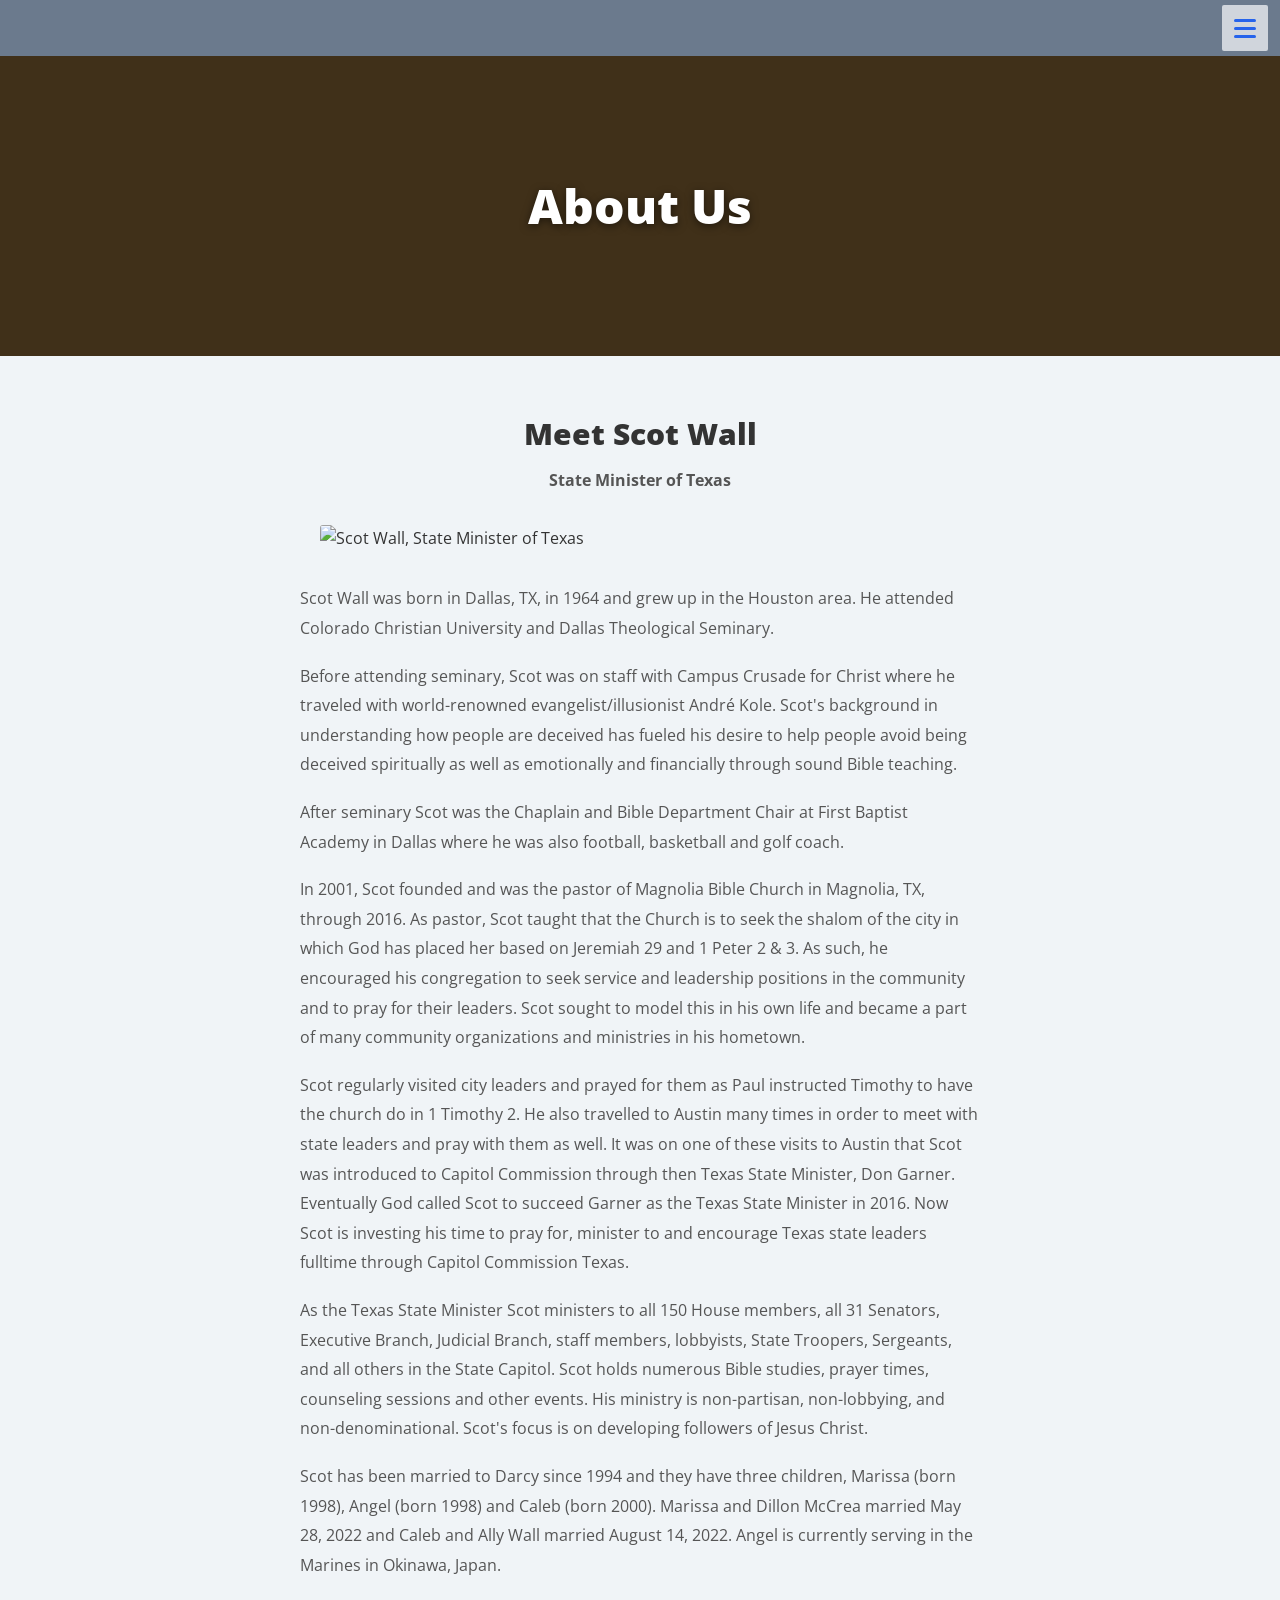
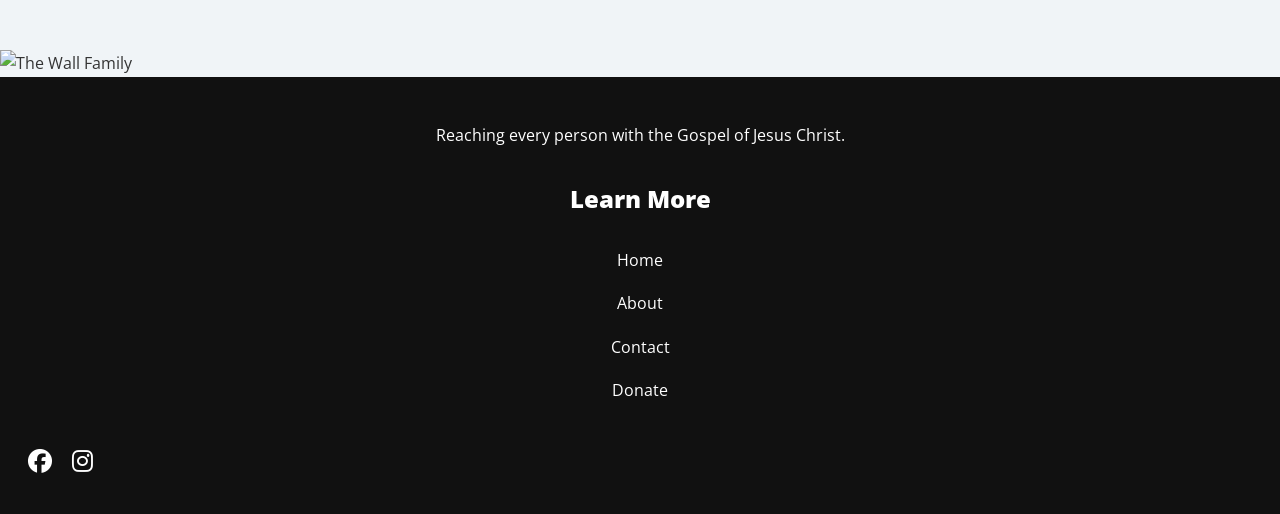
==== about.html @ 06ad8a21 "Build complete Capitol Commission Texas static site Full replica of capitolcommissiontexas.org built" ====
<!DOCTYPE html>
<html lang="en">
<head>
  <meta charset="UTF-8" />
  <meta name="viewport" content="width=device-width, initial-scale=1.0" />
  <title>About Capitol Commission Texas: Nurturing Faith in Government</title>
  <meta name="description" content="Learn about Scot Wall and the Capitol Commission Texas ministry serving Texas state leaders through faith, prayer, and discipleship." />
  <link rel="stylesheet" href="css/styles.css" />
  <link rel="stylesheet" href="https://cdnjs.cloudflare.com/ajax/libs/font-awesome/6.5.0/css/all.min.css" />
</head>
<body>

  <!-- ======== HEADER ======== -->
  <header>
    <button class="menu-btn" id="menuBtn" aria-label="Open navigation">
      <span class="bar"></span>
      <span class="bar"></span>
      <span class="bar"></span>
      <span class="close-x">&#10005;</span>
    </button>
  </header>

  <!-- ======== NAV DROPDOWN ======== -->
  <nav class="nav-dropdown" id="navDropdown" aria-label="Main navigation">
    <a href="index.html">Home</a>
    <a href="about.html">About</a>
    <a href="contact.html">Contact</a>
    <a href="https://app.donortools.com" target="_blank" rel="noopener">Donate</a>
  </nav>

  <!-- ======== HERO ======== -->
  <!--
    Image: Place a daytime photo of the Texas Capitol exterior
    at images/capitol-exterior-day.jpg for the hero background.
  -->
  <div class="hero-inner hero-about">
    <h1>About Us</h1>
  </div>

  <!-- ======== MEET SCOT WALL ======== -->
  <section class="about-bio section">
    <div class="container">
      <h2>Meet Scot Wall</h2>
      <p class="role">State Minister of Texas</p>

      <!--
        Image: Place Scot Wall's speaking photo (blue starry background)
        at images/scot-wall-about.jpg
      -->
      <img
        class="scot-main-photo"
        src="images/scot-wall-about.jpg"
        alt="Scot Wall, State Minister of Texas"
      />

      <p>
        Scot Wall was born in Dallas, TX, in 1964 and grew up in the Houston area.
        He attended Colorado Christian University and Dallas Theological Seminary.
      </p>
      <p>
        Before attending seminary, Scot was on staff with Campus Crusade for Christ where he traveled with
        world-renowned evangelist/illusionist André Kole. Scot's background in understanding how people are
        deceived has fueled his desire to help people avoid being deceived spiritually as well as emotionally
        and financially through sound Bible teaching.
      </p>
      <p>
        After seminary Scot was the Chaplain and Bible Department Chair at First Baptist Academy in Dallas
        where he was also football, basketball and golf coach.
      </p>
      <p>
        In 2001, Scot founded and was the pastor of Magnolia Bible Church in Magnolia, TX, through 2016.
        As pastor, Scot taught that the Church is to seek the shalom of the city in which God has placed her
        based on Jeremiah 29 and 1 Peter 2 &amp; 3. As such, he encouraged his congregation to seek service
        and leadership positions in the community and to pray for their leaders. Scot sought to model this in
        his own life and became a part of many community organizations and ministries in his hometown.
      </p>
      <p>
        Scot regularly visited city leaders and prayed for them as Paul instructed Timothy to have the church
        do in 1 Timothy 2. He also travelled to Austin many times in order to meet with state leaders and pray
        with them as well. It was on one of these visits to Austin that Scot was introduced to Capitol Commission
        through then Texas State Minister, Don Garner. Eventually God called Scot to succeed Garner as the Texas
        State Minister in 2016. Now Scot is investing his time to pray for, minister to and encourage Texas state
        leaders fulltime through Capitol Commission Texas.
      </p>
      <p>
        As the Texas State Minister Scot ministers to all 150 House members, all 31 Senators, Executive Branch,
        Judicial Branch, staff members, lobbyists, State Troopers, Sergeants, and all others in the State Capitol.
        Scot holds numerous Bible studies, prayer times, counseling sessions and other events. His ministry is
        non-partisan, non-lobbying, and non-denominational. Scot's focus is on developing followers of Jesus Christ.
      </p>
      <p>
        Scot has been married to Darcy since 1994 and they have three children, Marissa (born 1998), Angel
        (born 1998) and Caleb (born 2000). Marissa and Dillon McCrea married May 28, 2022 and Caleb and Ally
        Wall married August 14, 2022. Angel is currently serving in the Marines in Okinawa, Japan.
      </p>
    </div>
  </section>

  <!-- ======== FAMILY PHOTO ======== -->
  <!--
    Image: Place the Wall family wedding photo
    at images/wall-family.jpg
  -->
  <div class="family-photo-wrap">
    <img src="images/wall-family.jpg" alt="The Wall Family" />
  </div>

  <!-- ======== FOOTER ======== -->
  <footer>
    <p class="footer-tagline">Reaching every person with the Gospel of Jesus Christ.</p>
    <h3>Learn More</h3>
    <nav class="footer-nav">
      <a href="index.html">Home</a>
      <a href="about.html">About</a>
      <a href="contact.html">Contact</a>
      <a href="https://app.donortools.com" target="_blank" rel="noopener">Donate</a>
    </nav>
    <div class="footer-social">
      <a href="https://www.facebook.com/capitolcommission" target="_blank" rel="noopener" aria-label="Facebook">
        <i class="fab fa-facebook"></i>
      </a>
      <a href="https://www.instagram.com/capitolcommission" target="_blank" rel="noopener" aria-label="Instagram">
        <i class="fab fa-instagram"></i>
      </a>
    </div>
  </footer>

  <!-- ======== SCROLL TO TOP ======== -->
  <button class="scroll-top" id="scrollTop" aria-label="Scroll to top">&#8679;</button>

  <script src="js/main.js"></script>
</body>
</html>
---- css/styles.css ----
/* =========================================
   Capitol Commission Texas — styles.css
   ========================================= */

@import url('https://fonts.googleapis.com/css2?family=Open+Sans:wght@400;600;700;800&family=Dancing+Script:wght@700&display=swap');

:root {
  --header-bg: #6b7a8d;
  --body-bg:   #f0f4f7;
  --white:     #ffffff;
  --footer-bg: #111111;
  --navy:      #1e3569;
  --btn-dark:  #333333;
  --btn-blue:  #2563eb;
  --text:      #333333;
  --text-mid:  #555555;
  --border:    #d0d5dc;
  --header-h:  56px;
}

/* ── RESET ── */
*, *::before, *::after { box-sizing: border-box; margin: 0; padding: 0; }
html  { scroll-behavior: smooth; }
body  {
  font-family: 'Open Sans', sans-serif;
  background: var(--body-bg);
  color: var(--text);
  line-height: 1.7;
  padding-top: var(--header-h);
}
img   { display: block; max-width: 100%; }
a     { text-decoration: none; }

/* ── HEADER ── */
header {
  position: fixed;
  top: 0; left: 0; right: 0;
  height: var(--header-h);
  background: var(--header-bg);
  display: flex;
  justify-content: flex-end;
  align-items: center;
  padding: 0 12px;
  z-index: 1000;
}

.menu-btn {
  background: #d0d5dc;
  border: none;
  width: 46px;
  height: 46px;
  display: flex;
  flex-direction: column;
  align-items: center;
  justify-content: center;
  gap: 5px;
  cursor: pointer;
  border-radius: 2px;
}
.menu-btn .bar {
  width: 22px;
  height: 3px;
  background: var(--btn-blue);
  border-radius: 2px;
  display: block;
}
.menu-btn .close-x {
  display: none;
  font-size: 1.3rem;
  font-weight: 700;
  color: var(--btn-blue);
  line-height: 1;
}
.menu-btn.open .bar    { display: none; }
.menu-btn.open .close-x { display: block; }

/* ── NAV DROPDOWN ── */
.nav-dropdown {
  position: fixed;
  top: var(--header-h);
  left: 0; right: 0;
  background: var(--body-bg);
  z-index: 999;
  display: none;
  flex-direction: column;
  box-shadow: 0 4px 12px rgba(0,0,0,.15);
}
.nav-dropdown.open { display: flex; }
.nav-dropdown a {
  display: block;
  padding: 18px 24px;
  border-bottom: 1px solid var(--border);
  color: #666;
  font-size: 1rem;
  transition: color .2s, background .2s;
}
.nav-dropdown a:hover { color: var(--navy); background: #e8ecf1; }

/* ── LOGO SVG ── */
.logo-svg { width: 100%; max-width: 280px; height: auto; }

/* ── HOME HERO ── */
.hero-home {
  background: var(--body-bg);
  text-align: center;
  padding: 50px 20px 0;
}
.hero-home .logo-wrap {
  display: flex;
  justify-content: center;
  margin-bottom: 28px;
}
.hero-subtitle {
  font-size: 1.1rem;
  font-weight: 800;
  color: var(--text);
  max-width: 560px;
  margin: 0 auto 32px;
  line-height: 1.5;
}

/* Video block */
.video-block {
  background: #000;
  width: 100%;
  padding: 0;
}
.video-wrapper {
  position: relative;
  width: 100%;
  padding-top: 56.25%;
}
.video-wrapper iframe {
  position: absolute;
  inset: 0;
  width: 100%;
  height: 100%;
  border: none;
}

/* ── INNER PAGE HERO ── */
.hero-inner {
  position: relative;
  height: 240px;
  background-size: cover;
  background-position: center;
  display: flex;
  align-items: center;
  justify-content: center;
}
.hero-inner::after {
  content: '';
  position: absolute;
  inset: 0;
  background: rgba(0,0,0,.40);
}
.hero-inner h1 {
  position: relative;
  z-index: 1;
  color: #fff;
  font-size: 2.4rem;
  font-weight: 800;
  text-shadow: 0 2px 8px rgba(0,0,0,.5);
}
/* Fallback gradients (replace with real photos in /images/) */
.hero-about   { background-color: #6b4f2a; background-image: url('../images/capitol-exterior-day.jpg'); }
.hero-contact { background-color: #1e2d45; background-image: url('../images/capitol-exterior-night.jpg'); }
.hero-golf    { background-color: #2a4a2a; background-image: url('../images/golf-hero.jpg'); }

/* ── SECTIONS ── */
.section { padding: 52px 24px; }
.section-light { background: var(--body-bg); }
.section-white { background: var(--white); }
.container { max-width: 680px; margin: 0 auto; }
.text-center { text-align: center; }

/* ── OUR MISSION ── */
.mission-section { background: var(--body-bg); text-align: center; }
.mission-section h2 {
  font-size: 1.9rem;
  font-weight: 800;
  margin-bottom: 20px;
}
.mission-section p {
  color: var(--text-mid);
  font-size: 1rem;
  line-height: 1.85;
  margin-bottom: 14px;
}

/* ── DOME / QUOTE ── */
.dome-section {
  background-color: #2a2d38;
  background-image: url('../images/capitol-dome-interior.jpg');
  background-size: cover;
  background-position: center;
  position: relative;
  padding: 80px 24px;
  text-align: center;
  color: #fff;
}
.dome-section::before {
  content: '';
  position: absolute;
  inset: 0;
  background: rgba(25,28,40,.72);
}
.dome-content {
  position: relative;
  z-index: 1;
  max-width: 620px;
  margin: 0 auto;
}
.dome-content p:first-child {
  font-size: 1.25rem;
  font-weight: 800;
  margin-bottom: 18px;
  letter-spacing: .4px;
}
.dome-content p:last-child {
  font-size: 1rem;
  line-height: 1.9;
  font-style: italic;
}

/* ── MEET SCOT (HOME) ── */
.meet-scot-home {
  background: var(--body-bg);
  padding: 52px 24px;
  text-align: center;
}
.meet-scot-home .cta-text {
  font-size: 1.1rem;
  margin-bottom: 28px;
}
.meet-scot-home .cta-text a {
  color: #1d4ed8;
  text-decoration: underline;
  text-decoration-color: #ef4444;
  text-decoration-thickness: 2px;
  font-weight: 700;
}
.scot-photo-wrap {
  position: relative;
  display: inline-block;
  max-width: 360px;
  width: 100%;
  margin: 0 auto;
}
.scot-photo-wrap img {
  width: 100%;
  border-radius: 2px;
}
.meet-overlay {
  position: absolute;
  bottom: 18px;
  left: 50%;
  transform: translateX(-50%);
  color: #fff;
  font-family: 'Dancing Script', cursive;
  font-size: 2.2rem;
  font-weight: 700;
  text-shadow: 0 2px 8px rgba(0,0,0,.65);
  white-space: nowrap;
}
.section-rule { border: none; border-top: 1px solid var(--border); }

/* ── HOW YOU CAN HELP ── */
.help-section { background: var(--body-bg); padding: 52px 24px; text-align: center; }
.help-section h2 { font-size: 1.75rem; font-weight: 800; margin-bottom: 16px; }
.help-section > .container > p {
  color: var(--text-mid);
  margin-bottom: 36px;
  line-height: 1.85;
}
.help-cols {
  display: grid;
  grid-template-columns: 1fr 1fr;
  gap: 24px;
  margin-bottom: 36px;
}
@media (max-width: 560px) { .help-cols { grid-template-columns: 1fr; } }
.help-col { padding: 12px; }
.help-col i { font-size: 2.4rem; color: var(--text-mid); margin-bottom: 14px; display: block; }
.help-col h3 { font-size: 1rem; font-weight: 700; margin-bottom: 10px; }
.help-col p  { font-size: .92rem; color: var(--text-mid); line-height: 1.75; margin-bottom: 16px; }

.btn-dark {
  display: inline-block;
  background: var(--btn-dark);
  color: #fff;
  padding: 10px 26px;
  font-weight: 700;
  font-size: .95rem;
  border-radius: 2px;
  transition: background .2s;
}
.btn-dark:hover { background: #111; }

.btn-blue {
  display: inline-block;
  background: var(--btn-blue);
  color: #fff;
  padding: 13px 34px;
  font-weight: 700;
  font-size: 1rem;
  border-radius: 50px;
  border: none;
  cursor: pointer;
  font-family: 'Open Sans', sans-serif;
  transition: background .2s;
}
.btn-blue:hover { background: #1d4ed8; }
.btn-blue-wide { width: 100%; text-align: center; border-radius: 6px; padding: 14px; }

.mail-to { margin-top: 8px; color: var(--text-mid); line-height: 2; }
.mail-to strong { font-weight: 700; color: var(--text); display: block; }

/* ── FOOTER ── */
footer {
  background: var(--footer-bg);
  color: #fff;
  padding: 44px 24px 32px;
  text-align: center;
}
.footer-tagline { font-size: 1rem; line-height: 1.75; margin-bottom: 30px; }
footer h3 { font-size: 1.5rem; font-weight: 800; margin-bottom: 20px; }
.footer-nav { display: flex; flex-direction: column; gap: 2px; margin-bottom: 30px; }
.footer-nav a {
  color: #fff;
  font-size: 1rem;
  padding: 7px 0;
  transition: color .2s;
}
.footer-nav a:hover { color: #93c5fd; }
.footer-social { display: flex; gap: 20px; padding: 0 4px; }
.footer-social a { color: #fff; font-size: 1.5rem; transition: color .2s; }
.footer-social a:hover { color: #93c5fd; }

/* ── SCROLL TO TOP ── */
.scroll-top {
  position: fixed;
  bottom: 24px;
  right: 24px;
  background: var(--btn-blue);
  color: #fff;
  border: none;
  width: 46px;
  height: 46px;
  border-radius: 5px;
  font-size: 1.3rem;
  cursor: pointer;
  display: none;
  align-items: center;
  justify-content: center;
  z-index: 500;
  transition: background .2s;
}
.scroll-top.visible { display: flex; }
.scroll-top:hover { background: #1d4ed8; }

/* ── ABOUT PAGE ── */
.about-bio {
  background: var(--body-bg);
  padding: 52px 24px;
}
.about-bio h2 {
  font-size: 1.9rem;
  font-weight: 800;
  text-align: center;
  margin-bottom: 6px;
}
.about-bio .role {
  text-align: center;
  font-weight: 700;
  margin-bottom: 30px;
}
.about-bio .scot-main-photo {
  width: 100%;
  max-width: 640px;
  margin: 0 auto 32px;
  border-radius: 3px;
}
.about-bio p {
  color: var(--text-mid);
  line-height: 1.85;
  margin-bottom: 18px;
  font-size: 1rem;
}
.family-photo-wrap {
  background: var(--body-bg);
  padding: 0 0 0;
}
.family-photo-wrap img { width: 100%; }

/* ── CONTACT PAGE ── */
.contact-info-section {
  background: var(--body-bg);
  padding: 52px 24px 40px;
}
.contact-info-section h2 { font-size: 1.75rem; font-weight: 800; margin-bottom: 14px; }
.contact-intro { color: var(--text-mid); line-height: 1.85; margin-bottom: 32px; font-size: 1rem; }
.contact-details { display: flex; flex-direction: column; gap: 14px; margin-bottom: 40px; }
.contact-detail {
  display: flex;
  align-items: flex-start;
  gap: 16px;
  font-size: .97rem;
  color: var(--text-mid);
}
.contact-detail i { color: var(--text); font-size: 1.1rem; margin-top: 3px; width: 20px; flex-shrink: 0; }
.contact-detail a { color: var(--text-mid); transition: color .2s; }
.contact-detail a:hover { color: var(--btn-blue); }

/* Forms */
.contact-form, .newsletter-form {
  display: flex;
  flex-direction: column;
  gap: 20px;
}
.form-divider { border: none; border-top: 1px solid var(--border); margin: 40px 0 36px; }
.newsletter-section h3 { font-size: 1.2rem; font-weight: 700; margin-bottom: 4px; }
.newsletter-section p  { color: var(--text-mid); font-size: .92rem; margin-bottom: 20px; }

.form-group { display: flex; flex-direction: column; gap: 6px; }
.form-group label { font-size: .9rem; color: var(--text-mid); }
.form-group label .req { color: #ef4444; margin-left: 2px; }
.form-group input,
.form-group textarea,
.form-group select {
  border: 1px solid #ccc;
  background: var(--white);
  padding: 12px 14px;
  font-size: .97rem;
  font-family: 'Open Sans', sans-serif;
  border-radius: 3px;
  outline: none;
  transition: border-color .2s;
}
.form-group input:focus,
.form-group textarea:focus { border-color: var(--btn-blue); }
.form-group input::placeholder,
.form-group textarea::placeholder { color: #aaa; }
.form-group textarea { min-height: 150px; resize: vertical; }

.check-label { font-size: .9rem; color: var(--text-mid); }
.checkbox-list { display: flex; flex-direction: column; gap: 10px; margin-top: 4px; }
.checkbox-list label {
  display: flex;
  align-items: center;
  gap: 10px;
  font-size: .97rem;
  color: var(--text-mid);
  cursor: pointer;
}
.checkbox-list input[type="checkbox"] {
  width: 18px;
  height: 18px;
  cursor: pointer;
  flex-shrink: 0;
  accent-color: var(--btn-blue);
}
.captcha-note {
  font-size: .8rem;
  color: #888;
  padding: 10px;
  background: #fff;
  border: 1px solid var(--border);
  border-radius: 4px;
  display: flex;
  align-items: center;
  gap: 10px;
}
.captcha-note span { font-size: 1.1rem; }

/* ── GOLF CLASSIC PAGE ── */
.golf-intro {
  background: var(--body-bg);
  padding: 52px 24px;
  text-align: center;
}
.golf-intro h2 { font-size: 1.75rem; font-weight: 800; margin-bottom: 18px; }
.golf-intro p  { color: var(--text-mid); line-height: 1.85; margin-bottom: 14px; }
.event-cards {
  display: grid;
  grid-template-columns: 1fr;
  gap: 20px;
  margin: 36px 0;
}
@media (min-width: 560px) { .event-cards { grid-template-columns: 1fr 1fr; } }
.event-card {
  background: var(--white);
  padding: 28px 20px;
  border-radius: 4px;
  text-align: center;
  box-shadow: 0 2px 10px rgba(0,0,0,.07);
}
.event-card i  { font-size: 2.2rem; color: var(--text-mid); margin-bottom: 14px; display: block; }
.event-card h3 { font-size: 1.05rem; font-weight: 700; margin-bottom: 8px; }
.event-card p  { font-size: .92rem; color: var(--text-mid); line-height: 1.7; }

.golf-register {
  background: var(--body-bg);
  padding: 0 24px 52px;
  text-align: center;
}
.golf-register a {
  display: inline-block;
  background: var(--navy);
  color: #fff;
  padding: 14px 40px;
  font-weight: 700;
  border-radius: 3px;
  font-size: 1rem;
  transition: background .2s;
}
.golf-register a:hover { background: #142550; }

/* ── RESPONSIVE ── */
@media (min-width: 768px) {
  .logo-svg { max-width: 340px; }
  .hero-inner { height: 300px; }
  .hero-inner h1 { font-size: 3rem; }
  .dome-content p:first-child { font-size: 1.4rem; }
}
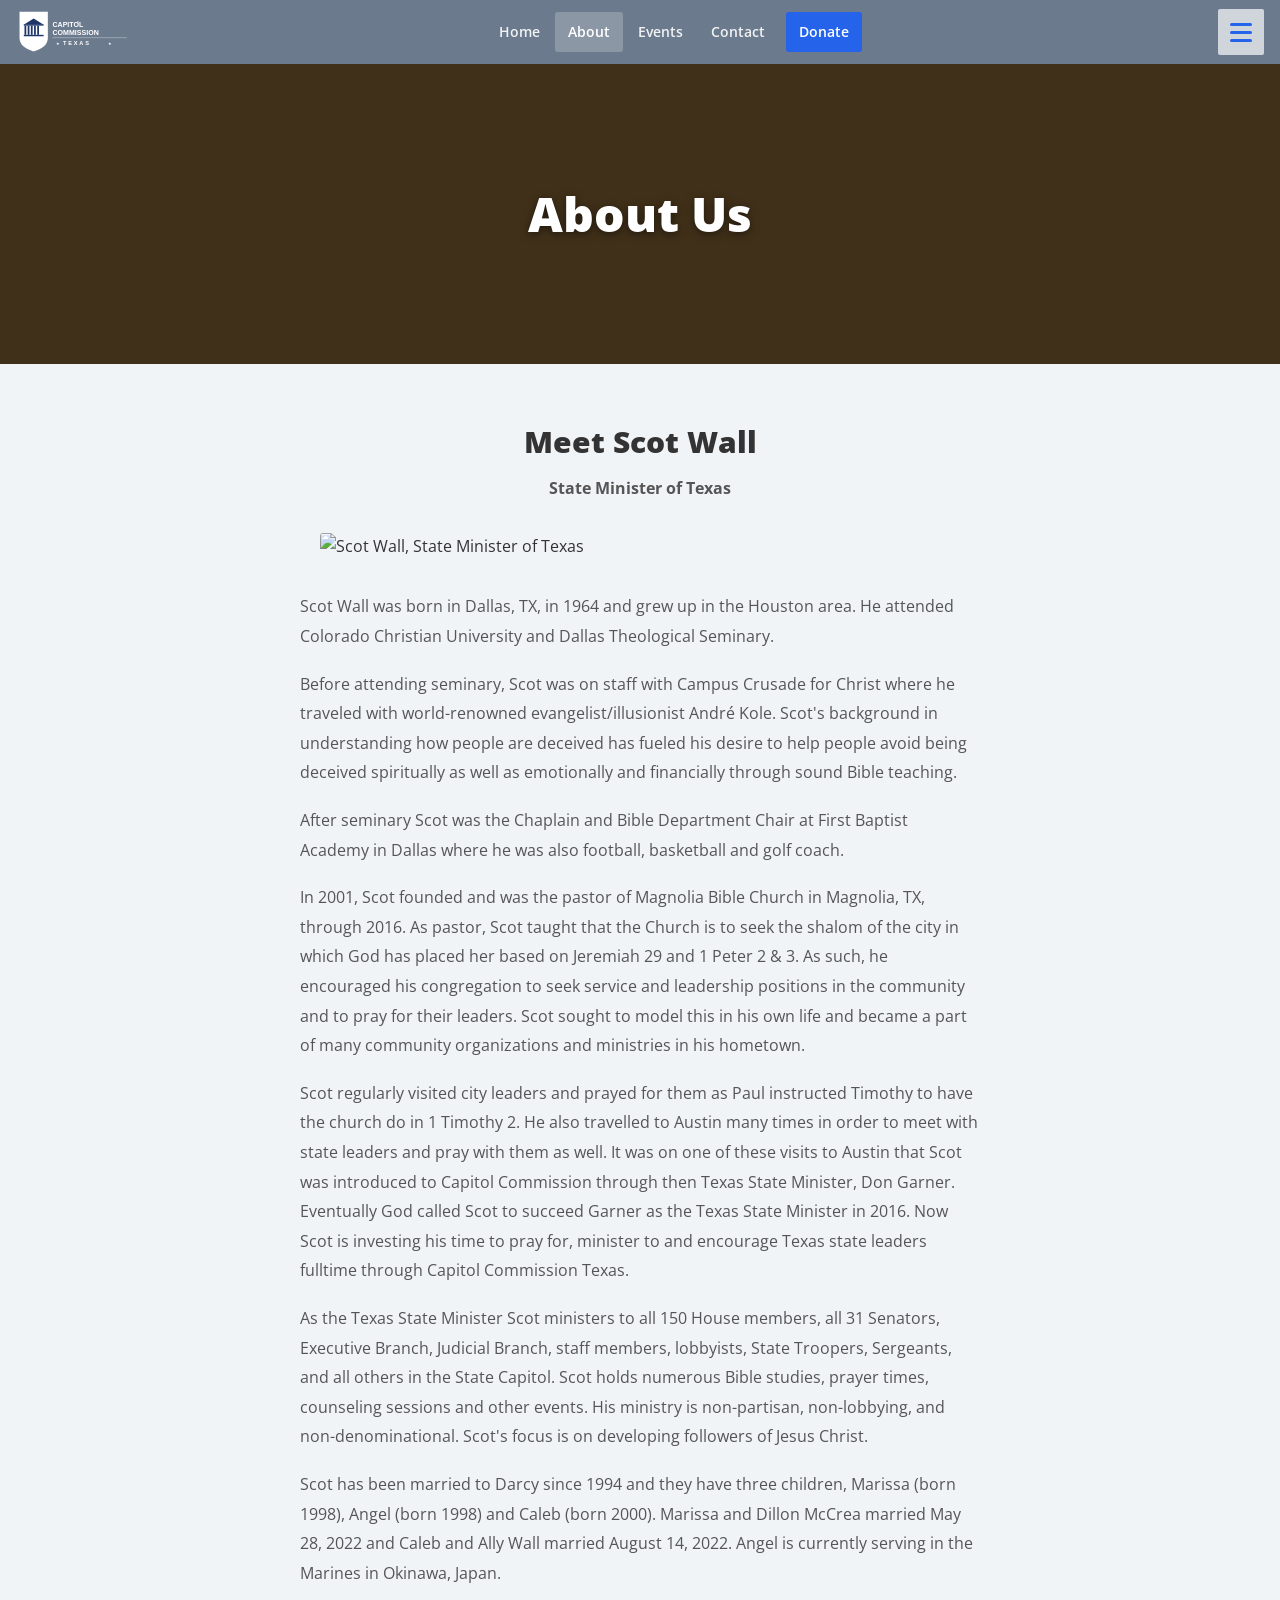
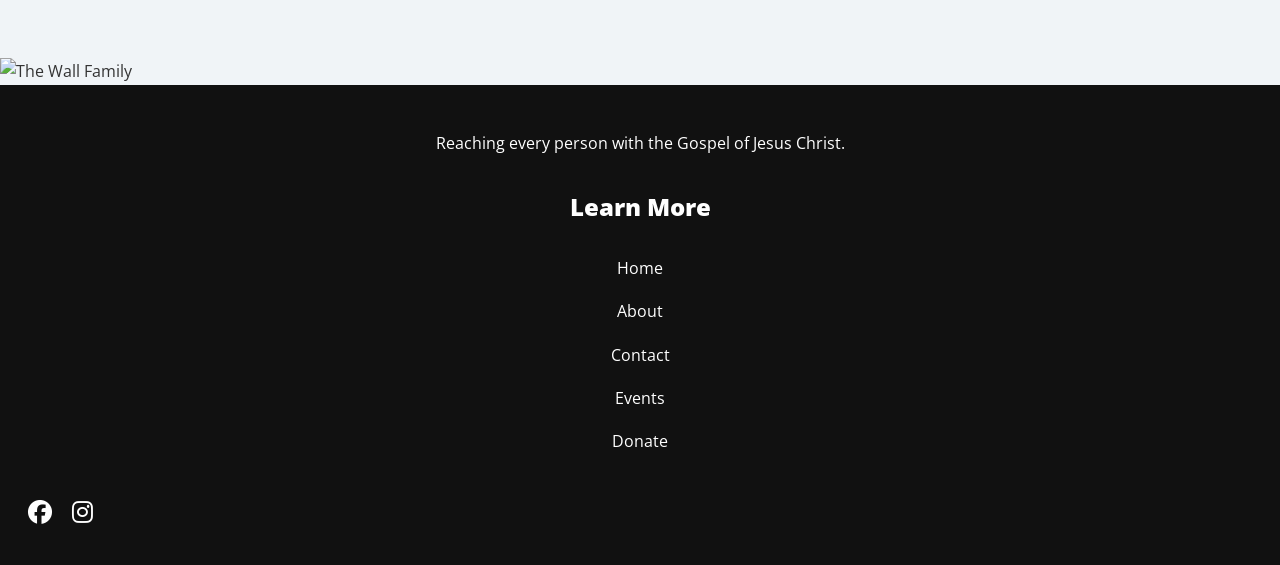
==== commit 69d85cfa: "Update donation links, video, nav, events hub, and contact forms - Update all donation links to http" ====
--- a/about.html
+++ b/about.html
@@ -12,7 +12,35 @@
 
   <!-- ======== HEADER ======== -->
   <header>
-    <button class="menu-btn" id="menuBtn" aria-label="Open navigation">
+    <a href="index.html" class="header-logo" aria-label="Capitol Commission Texas Home">
+      <svg class="logo-svg" viewBox="0 0 320 130" xmlns="http://www.w3.org/2000/svg" role="img" aria-label="Capitol Commission Texas Logo">
+        <path d="M10 8 L90 8 L90 82 Q90 108 50 120 Q10 108 10 82 Z" fill="#ffffff"/>
+        <path d="M16 14 L84 14 L84 80 Q84 103 50 114 Q16 103 16 80 Z" fill="none" stroke="rgba(255,255,255,0.45)" stroke-width="1.5"/>
+        <polygon points="23,44 77,44 50,27" fill="#1e3569"/>
+        <rect x="22" y="43" width="56" height="4" fill="#1e3569"/>
+        <rect x="24" y="47" width="5" height="26" fill="#1e3569"/>
+        <rect x="33" y="47" width="5" height="26" fill="#1e3569"/>
+        <rect x="42" y="47" width="5" height="26" fill="#1e3569"/>
+        <rect x="51" y="47" width="5" height="26" fill="#1e3569"/>
+        <rect x="60" y="47" width="5" height="26" fill="#1e3569"/>
+        <rect x="22" y="73" width="56" height="4" fill="#1e3569"/>
+        <text x="103" y="50" font-family="Arial,sans-serif" font-weight="900" font-size="20" fill="#ffffff">CAPITOL</text>
+        <text x="172" y="42" font-family="Arial,sans-serif" font-size="10" fill="#ffffff">&#174;</text>
+        <text x="103" y="74" font-family="Arial,sans-serif" font-weight="900" font-size="20" fill="#ffffff">COMMISSION</text>
+        <line x1="103" y1="81" x2="313" y2="81" stroke="rgba(255,255,255,0.6)" stroke-width="1.5"/>
+        <text x="113" y="101" font-family="Arial,sans-serif" font-size="12" fill="#ffffff">&#9733;</text>
+        <text x="133" y="102" font-family="Arial,sans-serif" font-weight="700" font-size="16" fill="#ffffff" letter-spacing="5">TEXAS</text>
+        <text x="259" y="101" font-family="Arial,sans-serif" font-size="12" fill="#ffffff">&#9733;</text>
+      </svg>
+    </a>
+    <nav class="nav-desktop" aria-label="Main navigation">
+      <a href="index.html">Home</a>
+      <a href="about.html" class="active">About</a>
+      <a href="events.html">Events</a>
+      <a href="contact.html">Contact</a>
+      <a href="https://www.donortools.com/give/436" target="_blank" rel="noopener" class="nav-donate">Donate</a>
+    </nav>
+    <button class="menu-btn" id="menuBtn" aria-label="Open navigation" aria-expanded="false">
       <span class="bar"></span>
       <span class="bar"></span>
       <span class="bar"></span>
@@ -20,12 +48,13 @@
     </button>
   </header>
 
-  <!-- ======== NAV DROPDOWN ======== -->
-  <nav class="nav-dropdown" id="navDropdown" aria-label="Main navigation">
+  <!-- ======== MOBILE NAV DROPDOWN ======== -->
+  <nav class="nav-dropdown" id="navDropdown" aria-label="Mobile navigation">
     <a href="index.html">Home</a>
-    <a href="about.html">About</a>
+    <a href="about.html" class="active">About</a>
+    <a href="events.html">Events</a>
     <a href="contact.html">Contact</a>
-    <a href="https://app.donortools.com" target="_blank" rel="noopener">Donate</a>
+    <a href="https://www.donortools.com/give/436" target="_blank" rel="noopener">Donate</a>
   </nav>
 
   <!-- ======== HERO ======== -->
@@ -113,7 +142,8 @@
       <a href="index.html">Home</a>
       <a href="about.html">About</a>
       <a href="contact.html">Contact</a>
-      <a href="https://app.donortools.com" target="_blank" rel="noopener">Donate</a>
+      <a href="events.html">Events</a>
+      <a href="https://www.donortools.com/give/436" target="_blank" rel="noopener">Donate</a>
     </nav>
     <div class="footer-social">
       <a href="https://www.facebook.com/capitolcommission" target="_blank" rel="noopener" aria-label="Facebook">
--- a/css/styles.css
+++ b/css/styles.css
@@ -15,7 +15,7 @@
   --text:      #333333;
   --text-mid:  #555555;
   --border:    #d0d5dc;
-  --header-h:  56px;
+  --header-h:  64px;
 }
 
 /* ── RESET ── */
@@ -38,12 +38,55 @@
   height: var(--header-h);
   background: var(--header-bg);
   display: flex;
-  justify-content: flex-end;
-  align-items: center;
-  padding: 0 12px;
+  justify-content: space-between;
+  align-items: center;
+  padding: 0 16px;
   z-index: 1000;
 }
 
+/* Logo in header */
+.header-logo {
+  display: flex;
+  align-items: center;
+  flex-shrink: 0;
+}
+.header-logo .logo-svg {
+  height: 46px;
+  width: auto;
+  max-width: none;
+}
+
+/* ── DESKTOP NAV (tabs across top) ── */
+.nav-desktop {
+  display: none;
+  align-items: center;
+  gap: 2px;
+}
+.nav-desktop a {
+  padding: 8px 13px;
+  color: rgba(255,255,255,0.9);
+  font-size: 0.875rem;
+  font-weight: 600;
+  border-radius: 3px;
+  transition: background 0.2s, color 0.2s;
+  white-space: nowrap;
+}
+.nav-desktop a:hover { background: rgba(255,255,255,0.18); color: #fff; }
+.nav-desktop a.active { background: rgba(255,255,255,0.22); color: #fff; }
+.nav-desktop .nav-donate {
+  background: var(--btn-blue);
+  color: #fff;
+  margin-left: 6px;
+  border-radius: 3px;
+}
+.nav-desktop .nav-donate:hover { background: #1d4ed8; }
+
+@media (min-width: 768px) {
+  .nav-desktop { display: flex; }
+  .menu-btn { display: none; }
+}
+
+/* ── HAMBURGER BUTTON (mobile only) ── */
 .menu-btn {
   background: #d0d5dc;
   border: none;
@@ -56,6 +99,7 @@
   gap: 5px;
   cursor: pointer;
   border-radius: 2px;
+  flex-shrink: 0;
 }
 .menu-btn .bar {
   width: 22px;
@@ -74,7 +118,7 @@
 .menu-btn.open .bar    { display: none; }
 .menu-btn.open .close-x { display: block; }
 
-/* ── NAV DROPDOWN ── */
+/* ── NAV DROPDOWN (mobile) ── */
 .nav-dropdown {
   position: fixed;
   top: var(--header-h);
@@ -95,6 +139,7 @@
   transition: color .2s, background .2s;
 }
 .nav-dropdown a:hover { color: var(--navy); background: #e8ecf1; }
+.nav-dropdown a.active { color: var(--navy); font-weight: 700; }
 
 /* ── LOGO SVG ── */
 .logo-svg { width: 100%; max-width: 280px; height: auto; }
@@ -166,6 +211,7 @@
 .hero-about   { background-color: #6b4f2a; background-image: url('../images/capitol-exterior-day.jpg'); }
 .hero-contact { background-color: #1e2d45; background-image: url('../images/capitol-exterior-night.jpg'); }
 .hero-golf    { background-color: #2a4a2a; background-image: url('../images/golf-hero.jpg'); }
+.hero-events  { background-color: #1e3569; background-image: url('../images/capitol-exterior-day.jpg'); }
 
 /* ── SECTIONS ── */
 .section { padding: 52px 24px; }
@@ -473,6 +519,65 @@
 }
 .captcha-note span { font-size: 1.1rem; }
 
+/* ── EVENTS HUB PAGE ── */
+.events-intro {
+  background: var(--body-bg);
+  padding: 52px 24px 32px;
+  text-align: center;
+}
+.events-intro h2 { font-size: 1.75rem; font-weight: 800; margin-bottom: 12px; }
+.events-intro p  { color: var(--text-mid); line-height: 1.85; }
+
+.events-grid {
+  padding: 0 24px 52px;
+  max-width: 900px;
+  margin: 0 auto;
+}
+.event-hub-card {
+  background: var(--white);
+  border-radius: 6px;
+  box-shadow: 0 2px 14px rgba(0,0,0,.08);
+  overflow: hidden;
+  margin-bottom: 32px;
+}
+.event-hub-card img {
+  width: 100%;
+  height: 220px;
+  object-fit: cover;
+  display: block;
+}
+.event-hub-card .event-hub-body {
+  padding: 24px;
+}
+.event-hub-card h3 { font-size: 1.25rem; font-weight: 800; margin-bottom: 6px; color: var(--navy); }
+.event-hub-card .event-date { font-size: 0.85rem; font-weight: 700; color: var(--btn-blue); margin-bottom: 12px; }
+.event-hub-card p  { font-size: 0.95rem; color: var(--text-mid); line-height: 1.75; margin-bottom: 20px; }
+.event-hub-card .event-actions { display: flex; gap: 12px; flex-wrap: wrap; }
+.event-hub-card .event-actions a {
+  display: inline-block;
+  padding: 10px 22px;
+  border-radius: 3px;
+  font-weight: 700;
+  font-size: 0.9rem;
+  transition: background 0.2s;
+}
+.event-hub-card .btn-register { background: var(--navy); color: #fff; }
+.event-hub-card .btn-register:hover { background: #142550; }
+.event-hub-card .btn-donate-event { background: var(--btn-blue); color: #fff; }
+.event-hub-card .btn-donate-event:hover { background: #1d4ed8; }
+
+.events-empty {
+  text-align: center;
+  padding: 60px 24px;
+  color: var(--text-mid);
+  font-size: 1rem;
+}
+.events-loading {
+  text-align: center;
+  padding: 60px 24px;
+  color: var(--text-mid);
+}
+
 /* ── GOLF CLASSIC PAGE ── */
 .golf-intro {
   background: var(--body-bg);
